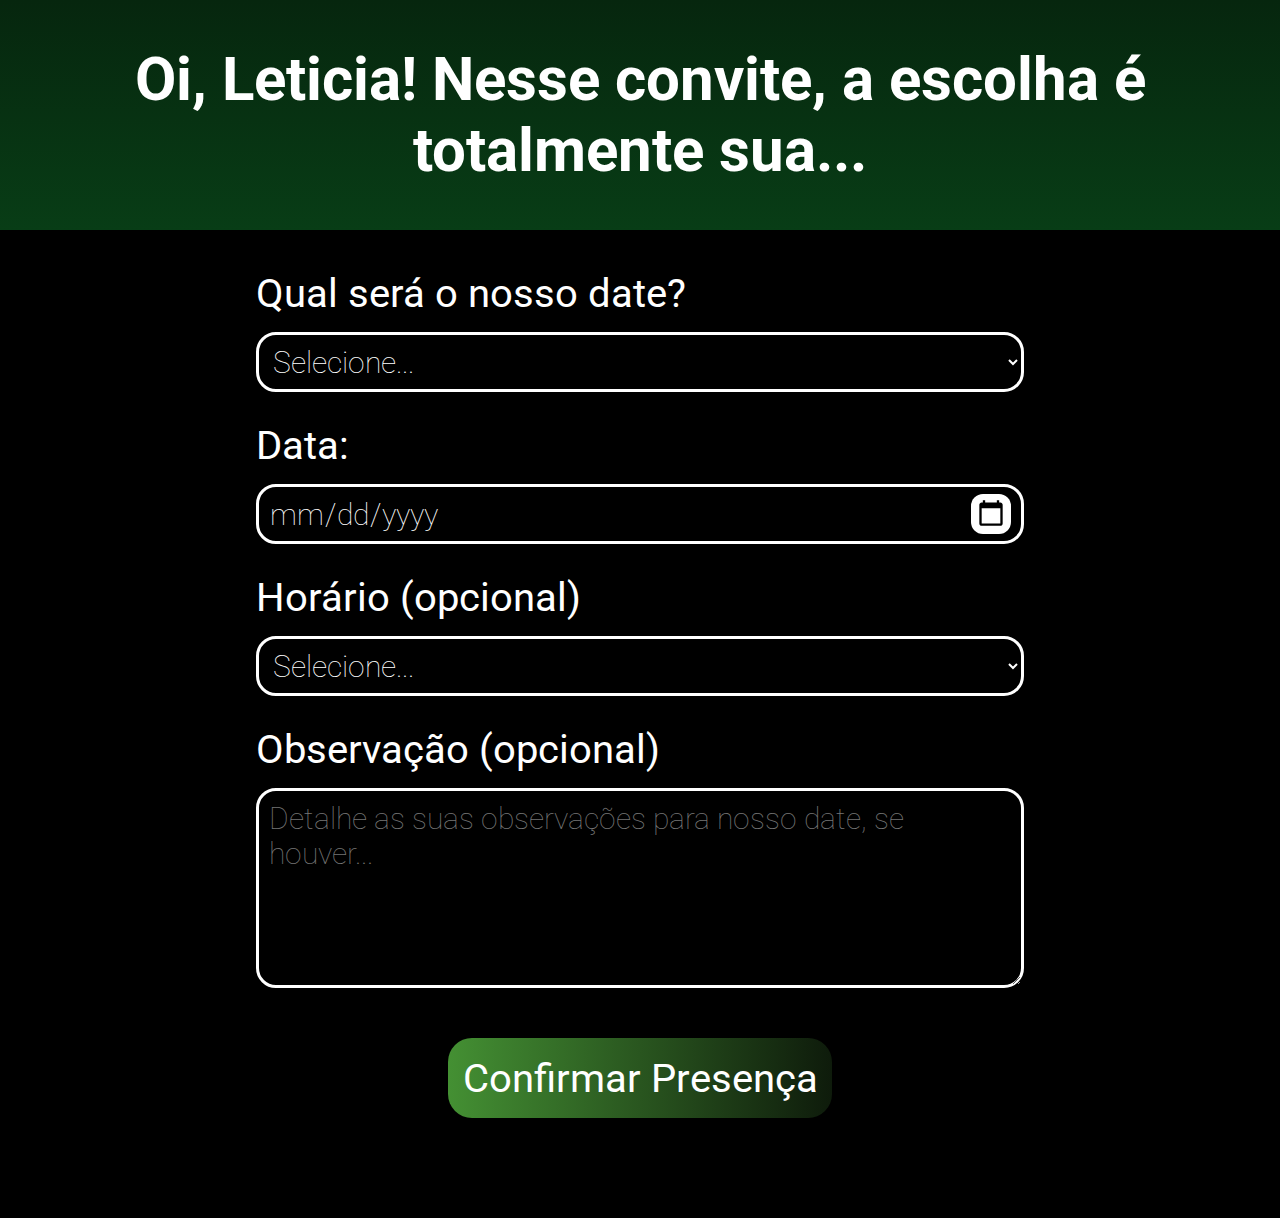
==== pages/invite.html @ b2099f4d "Add files via upload" ====
<!DOCTYPE html>
<html lang="en">

<head>
    <meta charset="UTF-8">
    <meta name="viewport" content="width=device-width, initial-scale=1.0">
    <title>Convite de date</title>
    <link rel="stylesheet" href="../styles/invite.css">

    <!-- fonts -->

    <link rel="preconnect" href="https://fonts.googleapis.com">
    <link rel="preconnect" href="https://fonts.gstatic.com" crossorigin>
    <link href="https://fonts.googleapis.com/css2?family=Roboto:ital,wght@0,100..900;1,100..900&display=swap"
        rel="stylesheet">
</head>

<body>
    <header>
        <h1>Oi, Leticia! Nesse convite, a escolha é totalmente sua...</h1>
    </header>

    <main class="form-container">
        <div class="form-element">
            <span class="label">
                Qual será o nosso date?
            </span>
            <select name="date" id="input-1">
                <option hidden selected value="">Selecione...</option>
                <option value="Cinema">Cinema</option>
                <option value="Café">Café</option>
                <option value="Cerveja">Cerveja</option>
                <option value="Jantar">Jantar</option>
                <option value="Netflix">Netflix</option>
                <option value="Passeio ao ar livre">
                    Passeio ao ar livre
                </option>
                <option value="Pizzaria">Pizzaria</option>
                <option value="Outro">Outro (Coloque nas observações)</option>
            </select>
        </div>

        <div class="form-element">
            <span class="label">
                Data:
            </span>
            <input type="date" name="data" id="input-2">
        </div>

        <div class="form-element">
            <span class="label">
                Horário (opcional)
            </span>
            <select name="date" id="input-3">
                <option hidden selected value="">Selecione...</option>
                <option value="Manhã">Manhã</option>
                <option value="Tarde">Tarde</option>
                <option value="Noite">Noite</option>
            </select>
        </div>

        <div class="form-element">
            <span class="label">
                Observação (opcional)
            </span>

            <textarea name="obs" id="input-4"
                placeholder="Detalhe as suas observações para nosso date, se houver..."></textarea>
        </div>

        <center>
            <button id="send-btn">Confirmar Presença</button>
        </center>
    </main>

    <script src="../scripts/invite.js"></script>
</body>

</html>
---- styles/invite.css ----
* {
    margin: 0;
    padding: 0;
    font-family: roboto;
}

body {
    background-color: black;
}

header {
    width: 100%;
    display: flex;
    justify-content: center;
    align-items: center;
    text-align: center;
    height: 230px;
    font-size: 30px;
    padding: 0 50px;
    box-sizing: border-box;
    color: white;
    background: linear-gradient(to top, #083D16, #06260E);
}

.form-container {
    padding: 0 20%;
    margin-top: 40px;
}

.form-element {
    display: flex;
    flex-direction: column;
    justify-content: center;
    align-items: start;
    font-size: 40px;
    font-weight: 400;
    gap: 15px;
    color: white;
    margin-bottom: 30px
}

.form-container select,
.form-container input,
.form-container textarea {
    width: 100%;
    height: 60px;
    font-size: 30px;
    background-color: transparent;
    border: 3px solid white;
    border-radius: 20px;
    box-sizing: border-box;
    padding: 0 10px;
    color: white;
    font-weight: 100;

    && option {
        background-color: rgb(30, 115, 66);
    }
}

#input-2::-webkit-calendar-picker-indicator {
    background-color: #ffffff;
    /* Fundo branco do ícone */
    color: #000;
    /* Ícone preto */
    border-radius: 30%;
    /* Arredondado */
    padding: 5px;
    cursor: pointer;
    /* Mostra que é clicável */
}

.form-container textarea {
    height: 200px;
    padding: 10px;
}

#send-btn {
    width: 50%;
    height: 80px;
    background: linear-gradient(to right, #449033, #0E1B0B);
    border: none;
    border-radius: 24px;
    font-size: 40px;
    color: white;
    margin: 20px 0 100px 0;
}

@media (max-width: 920px) {
    header {
        font-size: 26px;
    }

    .form-container {
        padding: 0 5%;
    }

    .form-element {
        font-size: 22px;
    }

    .form-element {
        gap: 10px;
    }

    .form-element select,
    .form-element input{
        height: 45px;
        font-size: 16px;
        border: 2px solid white;
    }

    .form-element textarea {
        font-size: 16px
    }

    #send-btn {
        height: 60px;
        font-size: 20px;
    }
}

@media (max-width: 640px) {
    header {
        font-size: 12px;
        height: 140px;
        padding: 0 8px;
    }
}
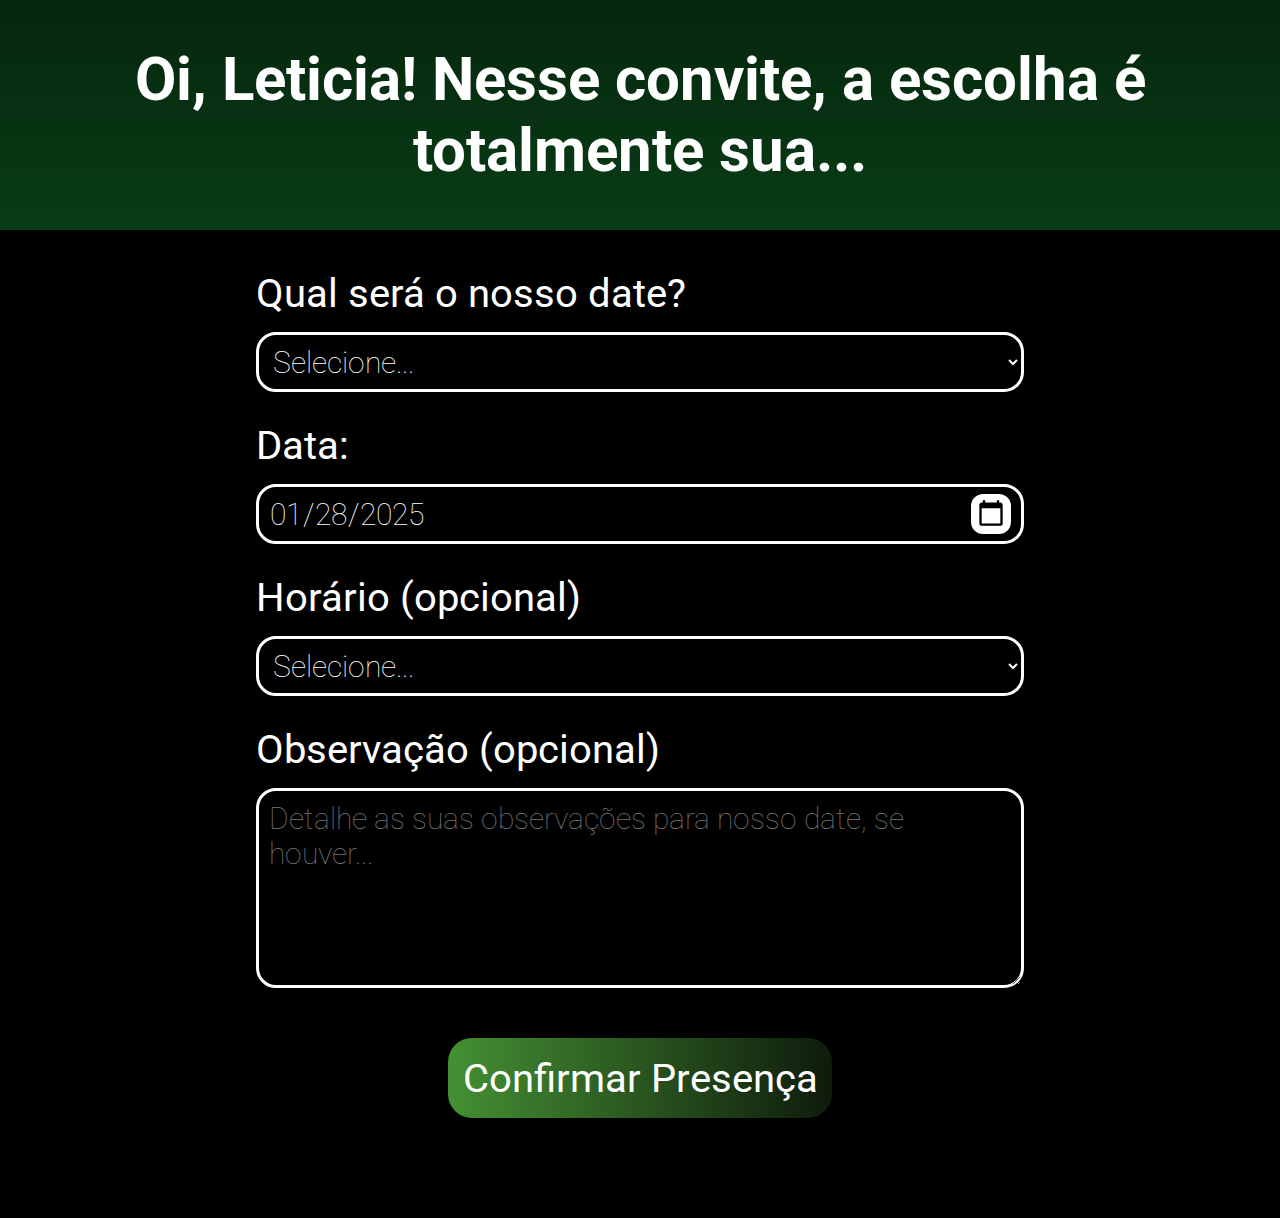
==== commit 79d5ec43: "Add files via upload" ====
--- a/pages/invite.html
+++ b/pages/invite.html
@@ -44,7 +44,7 @@
             <span class="label">
                 Data:
             </span>
-            <input type="date" name="data" id="input-2">
+            <input type="date" name="data" id="input-2" value="2025-01-28">
         </div>
 
         <div class="form-element">
